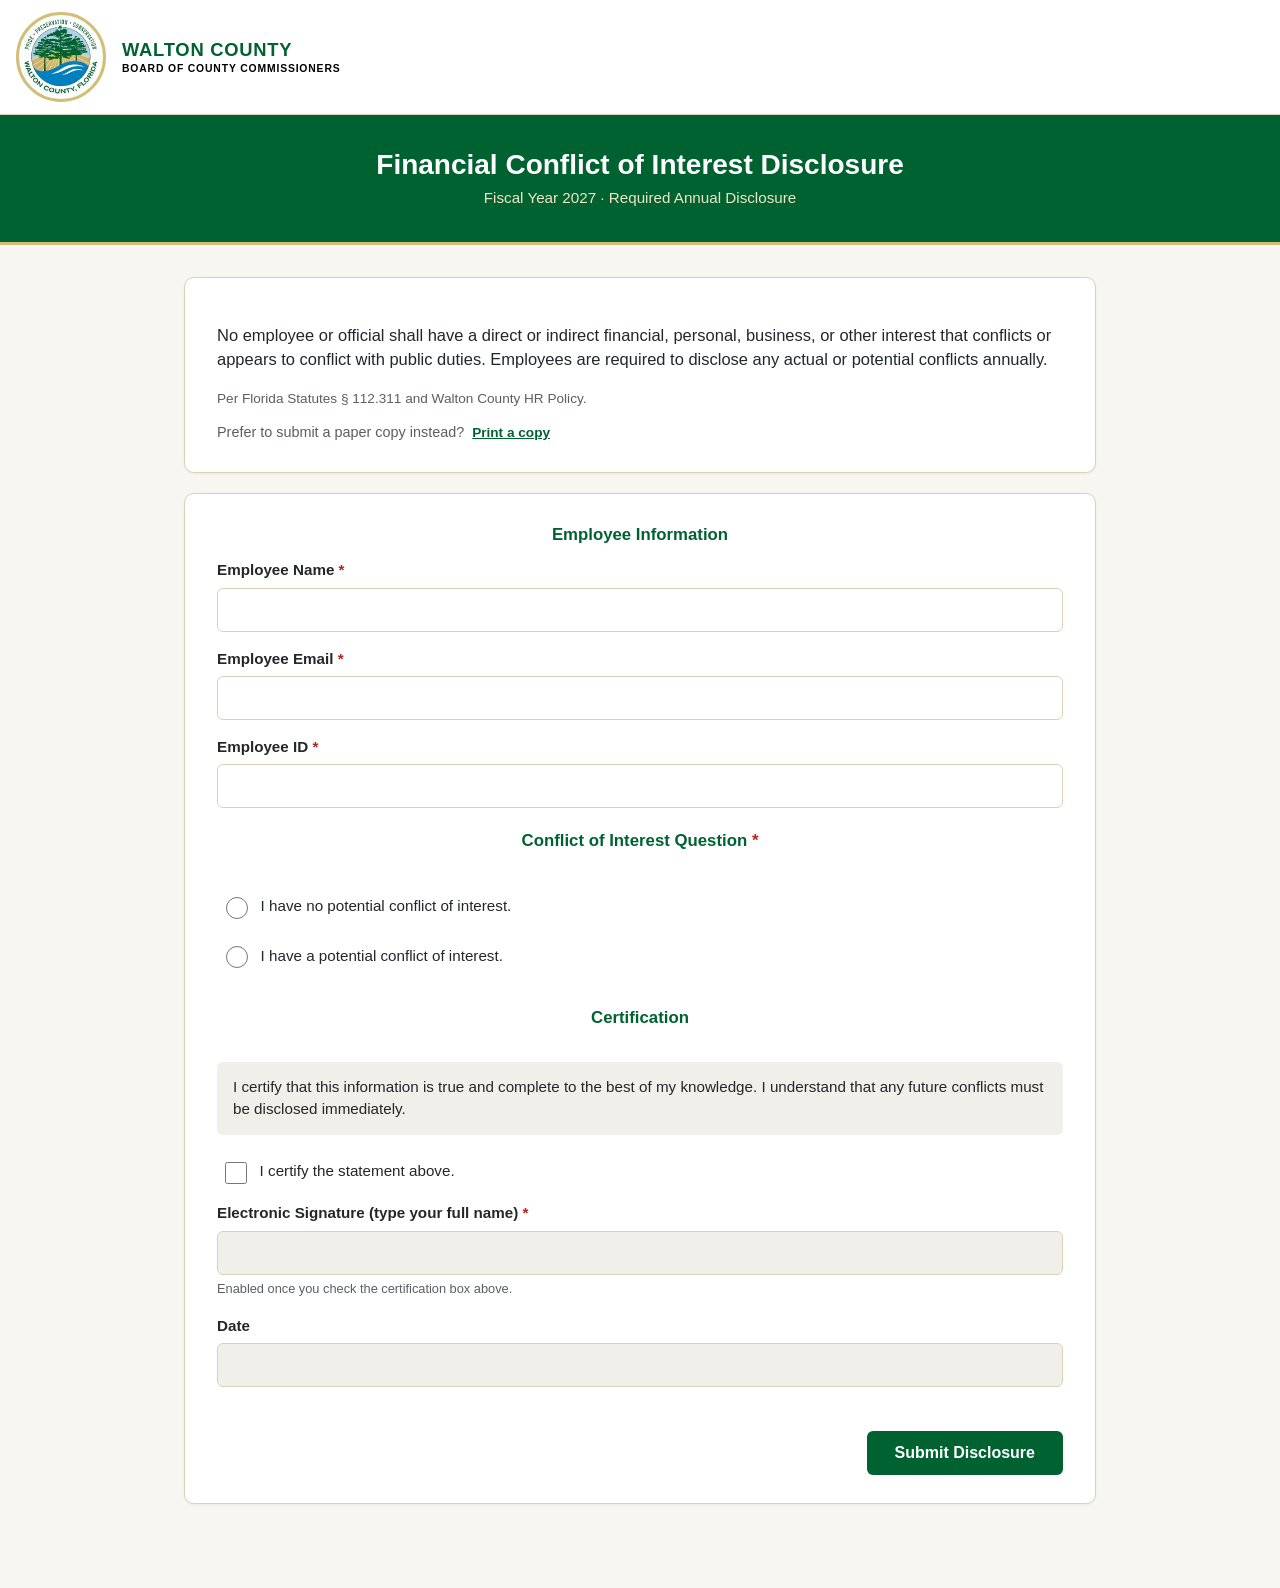
==== prototype/index.html @ 12d06781 "update nature of relationship options" ====
<!DOCTYPE html>
<html lang="en">
<head>
<meta charset="UTF-8">
<meta name="viewport" content="width=device-width, initial-scale=1.0">
<title>Walton County FY2027 Conflict of Interest Disclosure</title>
<link rel="icon" href="assets/walton-county-seal.png" type="image/png">
<link rel="stylesheet" href="styles.css?v=20260723-remove-footer">
</head>
<body>

<div class="masthead">
  <div class="masthead__inner">
    <img src="assets/walton-county-seal.png" alt="Seal of Walton County, Florida" class="masthead__seal">
    <div class="masthead__brand-text">
      <span class="masthead__brand-top">Walton County</span>
      <span class="masthead__brand-bottom">Board of County Commissioners</span>
    </div>
  </div>
</div>

<header class="site-header">
  <div class="site-header__inner">
    <h1 class="site-header__title">Financial Conflict of Interest Disclosure</h1>
    <p class="site-header__subtitle">Fiscal Year 2027 &middot; Required Annual Disclosure</p>
  </div>
</header>

<main class="page">

  <section id="intro" class="card">
    <p>
      No employee or official shall have a direct or indirect financial, personal, business, or other
      interest that conflicts or appears to conflict with public duties. Employees are required to
      disclose any actual or potential conflicts annually.
    </p>
    <p class="legal-citation">Per Florida Statutes &sect; 112.311 and Walton County HR Policy.</p>
    <p class="print-option muted">
      Prefer to submit a paper copy instead?
      <button type="button" id="print-form-btn" class="link-btn">Print a copy</button>
    </p>
  </section>

  <form id="coi-form" class="card" novalidate>

    <div id="error-summary" class="error-summary" role="alert" hidden>
      <p class="error-summary__title">Please fix the following before submitting:</p>
      <ul id="error-summary-list"></ul>
    </div>

    <fieldset id="employee-info">
      <legend>Employee Information</legend>

      <div class="field">
        <label for="employee-name">Employee Name <span class="required">*</span></label>
        <input type="text" id="employee-name" name="employeeName" maxlength="100" required autocomplete="name">
      </div>

      <div class="field">
        <label for="employee-email">Employee Email <span class="required">*</span></label>
        <input type="email" id="employee-email" name="employeeEmail" maxlength="150" required autocomplete="email">
      </div>

      <div class="field">
        <label for="employee-id">Employee ID <span class="required">*</span></label>
        <input type="text" id="employee-id" name="employeeId" maxlength="20" inputmode="numeric" required>
      </div>
    </fieldset>

    <fieldset id="conflict-question">
      <legend>Conflict of Interest Question <span class="required">*</span></legend>

      <label class="radio-option">
        <input type="radio" name="conflictStatus" value="no" required>
        <span>I have no potential conflict of interest.</span>
      </label>
      <label class="radio-option">
        <input type="radio" name="conflictStatus" value="yes" required>
        <span>I have a potential conflict of interest.</span>
      </label>
    </fieldset>

    <fieldset id="conflict-details" hidden>
      <legend>Conflict Details</legend>

      <div class="field">
        <label for="vendor-org">Name of Business or Person with Conflict of Interest <span class="required">*</span></label>
        <input type="text" id="vendor-org" name="vendorOrg" maxlength="200" data-conditional="true" placeholder="e.g. Acme Contracting, or a person's full name">
      </div>

      <div class="field" id="relationship-nature-screen">
        <label for="relationship-nature">Nature of Relationship <span class="required">*</span></label>
        <select id="relationship-nature" name="relationshipNature" data-conditional="true">
          <option value="">Select one&hellip;</option>
          <option value="employment">Employment</option>
          <option value="ownership">Ownership / Investment</option>
          <option value="family">Family / Personal</option>
          <option value="other">Other</option>
        </select>
      </div>

      <div class="field print-only" id="relationship-nature-print">
        <span class="group-label">Nature of Relationship</span>
        <div class="print-radio-row"><span class="print-radio-circle"></span> Employment</div>
        <div class="print-radio-row"><span class="print-radio-circle"></span> Ownership / Investment</div>
        <div class="print-radio-row"><span class="print-radio-circle"></span> Family / Personal</div>
        <div class="print-radio-row"><span class="print-radio-circle"></span> Other: <span class="print-fill-line"></span></div>
      </div>

      <div class="field" id="relationship-other-wrap" hidden>
        <label for="relationship-other-text">Please describe the relationship <span class="required">*</span></label>
        <input type="text" id="relationship-other-text" name="relationshipNatureOther" maxlength="200">
      </div>

      <div class="field">
        <label for="conflict-description">Description of the Conflict <span class="required">*</span></label>
        <textarea id="conflict-description" name="conflictDescription" maxlength="1000" rows="4" data-conditional="true"></textarea>
        <p class="field-hint"><span id="description-count">0</span>/1000</p>
      </div>

      <div class="field field--inline-group">
        <span class="group-label">Financial Interest <span class="required">*</span></span>
        <label class="radio-option radio-option--compact">
          <input type="radio" name="financialInterest" value="yes" data-conditional="true"><span>Yes</span>
        </label>
        <label class="radio-option radio-option--compact">
          <input type="radio" name="financialInterest" value="no" data-conditional="true"><span>No</span>
        </label>
      </div>

      <div class="field field--inline-group">
        <span class="group-label">Personal Relationship <span class="required">*</span></span>
        <label class="radio-option radio-option--compact">
          <input type="radio" name="personalRelationship" value="yes" data-conditional="true"><span>Yes</span>
        </label>
        <label class="radio-option radio-option--compact">
          <input type="radio" name="personalRelationship" value="no" data-conditional="true"><span>No</span>
        </label>
      </div>

      <div class="field field--inline-group">
        <span class="group-label">Business Relationship <span class="required">*</span></span>
        <label class="radio-option radio-option--compact">
          <input type="radio" name="businessRelationship" value="yes" data-conditional="true"><span>Yes</span>
        </label>
        <label class="radio-option radio-option--compact">
          <input type="radio" name="businessRelationship" value="no" data-conditional="true"><span>No</span>
        </label>
      </div>

      <div class="field">
        <label for="conflict-began-date" class="screen-only">Date Conflict Began <span class="required">*</span></label>
        <input type="date" id="conflict-began-date" name="conflictBeganDate" data-conditional="true" class="screen-only">
        <div class="print-only">
          <span class="group-label">Date Conflict Began</span>
          <span class="print-fill-line print-fill-line--date"></span>
        </div>
      </div>

      <div class="field">
        <label for="additional-comments">Additional Comments <span class="optional">(optional)</span></label>
        <textarea id="additional-comments" name="additionalComments" maxlength="1000" rows="3"></textarea>
      </div>
    </fieldset>

    <fieldset id="certification">
      <legend>Certification</legend>

      <p class="certification-statement">
        I certify that this information is true and complete to the best of my knowledge. I understand
        that any future conflicts must be disclosed immediately.
      </p>

      <label class="checkbox-option">
        <input type="checkbox" id="certify-checkbox" name="certify" required>
        <span>I certify the statement above.</span>
      </label>

      <div class="field">
        <label for="signature-input" class="screen-only">Electronic Signature (type your full name) <span class="required">*</span></label>
        <label for="signature-input" class="print-only">Employee Signature, sign your full name <span class="required">*</span></label>
        <input type="text" id="signature-input" name="signature" maxlength="150" disabled required autocomplete="off">
        <p class="field-hint">Enabled once you check the certification box above.</p>
      </div>

      <div class="field">
        <label for="certification-date">Date</label>
        <input type="text" id="certification-date" name="certificationDate" readonly>
      </div>
    </fieldset>

    <div class="form-actions">
      <button type="submit" id="submit-btn">Submit Disclosure</button>
    </div>
  </form>

  <section id="confirmation" class="card confirmation" hidden>
    <h2>Thank you. Your disclosure has been submitted.</h2>
    <p id="confirmation-detail" class="muted"></p>
    <button type="button" id="submit-another-btn" class="link-btn">Reset (demo only) &mdash; submit another</button>
  </section>

</main>

<div id="print-modal-overlay" class="modal-overlay no-print" hidden>
  <div class="modal" role="dialog" aria-modal="true" aria-labelledby="print-modal-title">
    <h2 id="print-modal-title">Before You Print</h2>
    <p class="muted">
      Please enter your information so we can keep a record that you printed a copy of this form.
      This lets us track paper submissions separately from online ones.
    </p>

    <div class="field">
      <label for="print-first-name">First Name <span class="required">*</span></label>
      <input type="text" id="print-first-name" maxlength="60">
    </div>

    <div class="field">
      <label for="print-last-name">Last Name <span class="required">*</span></label>
      <input type="text" id="print-last-name" maxlength="60">
    </div>

    <div class="field">
      <label for="print-employee-id">Employee ID <span class="required">*</span></label>
      <input type="text" id="print-employee-id" maxlength="20" inputmode="numeric">
    </div>

    <p id="print-modal-error" class="field-error" hidden>Please fill in all three fields.</p>

    <div class="modal-actions">
      <button type="button" id="print-modal-cancel" class="link-btn">Cancel</button>
      <button type="button" id="print-modal-confirm">Continue to Print</button>
    </div>
  </div>
</div>

<script src="app.js?v=20260723-relationship-layout"></script>
</body>
</html>
---- prototype/styles.css ----
:root {
  /* Palette sourced from budget-waltoncountyfl.com's official brand: */
  --color-primary: #006231;
  --color-primary-dark: #004523;
  --color-sand: #EFE6C8;
  --color-gold: #D1BE78;
  --color-gold-dark: #B39F57;
  --color-bg: #F7F6F0;
  --color-surface: #FFFFFF;
  --color-text: #23272A;
  --color-text-muted: #5A5F63;
  --color-border: #D9D2B8;
  --color-error: #B3261E;
  --color-error-bg: #FBEAE9;
  --color-success-bg: #E9F3E9;
  --color-success-text: #21532A;
  --color-info-bg: #F1EAD2;
  --radius: 10px;
  --max-width: 960px;
}

* {
  box-sizing: border-box;
}

body {
  margin: 0;
  font-family: Arial, Helvetica, -apple-system, BlinkMacSystemFont, "Segoe UI", Roboto, sans-serif;
  background: var(--color-bg);
  color: var(--color-text);
  font-size: 16px;
  line-height: 1.5;
}

/* Masthead */
.masthead {
  background: var(--color-surface);
  border-bottom: 1px solid var(--color-border);
  padding: 0.75rem 1rem;
}

.masthead__inner {
  display: flex;
  align-items: center;
  gap: 16px;
}

.masthead__seal {
  width: 90px;
  height: 90px;
  flex: 0 0 90px;
  border-radius: 999px;
  border: 3px solid var(--color-gold);
  object-fit: cover;
  background: #fff;
}

.masthead__brand-text {
  display: flex;
  flex-direction: column;
  justify-content: center;
}

.masthead__brand-top {
  display: block;
  color: var(--color-primary);
  font-size: 1.15rem;
  line-height: 1.2;
  font-weight: 800;
  letter-spacing: 0.04em;
  text-transform: uppercase;
}

.masthead__brand-bottom {
  display: block;
  margin-top: 2px;
  color: #000;
  font-size: 0.65rem;
  line-height: 1.2;
  font-weight: 800;
  letter-spacing: 0.08em;
  text-transform: uppercase;
}

/* Header */
.site-header {
  background: var(--color-primary);
  color: #fff;
  border-bottom: 3px solid var(--color-gold);
  padding: 1.5rem 1rem;
}

.site-header__inner {
  max-width: var(--max-width);
  margin: 0 auto;
  text-align: center;
}

.site-header__title {
  margin: 0 0 0.25rem;
  font-size: 1.5rem;
  line-height: 1.3;
}

.site-header__subtitle {
  margin: 0;
  font-size: 0.95rem;
  color: var(--color-sand);
}

/* Page layout */
.page {
  max-width: var(--max-width);
  margin: 0 auto;
  padding: 1.25rem 1rem 3rem;
}

.card {
  background: var(--color-surface);
  border: 1px solid var(--color-border);
  border-radius: var(--radius);
  box-shadow: 0 1px 3px rgba(0, 0, 0, 0.06);
  padding: 1.25rem;
  margin-bottom: 1.25rem;
}

.legal-citation {
  margin: 0.5rem 0 0;
  font-size: 0.85rem;
  color: var(--color-text-muted);
}

.muted {
  color: var(--color-text-muted);
  font-size: 0.9rem;
}

.link-btn {
  background: none;
  border: none;
  color: var(--color-primary);
  text-decoration: underline;
  font-size: 0.85rem;
  font-weight: 600;
  cursor: pointer;
  padding: 0.25rem;
}

.link-btn:hover {
  color: var(--color-primary-dark);
}

/* Fieldsets */
fieldset {
  border: none;
  padding: 1.25rem 0;
  margin: 0;
}

fieldset:first-of-type {
  padding-top: 0;
}

legend {
  width: 100%;
  text-align: center;
  font-weight: 700;
  font-size: 1.05rem;
  color: var(--color-primary);
  padding: 0;
  margin-bottom: 0.75rem;
}

#conflict-details {
  border-left: 3px solid var(--color-gold);
  padding-left: 1rem;
  margin-left: -1rem;
}

/* Fields */
.field {
  margin-bottom: 1rem;
}

.field:last-child {
  margin-bottom: 0;
}

label,
.group-label {
  display: block;
  font-weight: 600;
  margin-bottom: 0.35rem;
  font-size: 0.95rem;
}

.required {
  color: var(--color-error);
}

.optional {
  font-weight: 400;
  color: var(--color-text-muted);
  font-size: 0.85rem;
}

.field-hint {
  margin: 0.3rem 0 0;
  font-size: 0.8rem;
  color: var(--color-text-muted);
}

input[type="text"],
input[type="email"],
input[type="date"],
select,
textarea {
  width: 100%;
  padding: 0.65rem 0.75rem;
  font-size: 1rem;
  font-family: inherit;
  border: 1px solid var(--color-border);
  border-radius: 6px;
  background: #fff;
  color: var(--color-text);
  min-height: 44px;
}

textarea {
  resize: vertical;
  min-height: 88px;
}

input:disabled,
input[readonly] {
  background: #F1EFE9;
  color: var(--color-text-muted);
}

input:focus,
select:focus,
textarea:focus,
button:focus,
.link-btn:focus {
  outline: 3px solid var(--color-gold);
  outline-offset: 1px;
}

/* Radios / checkboxes */
.radio-option,
.checkbox-option {
  display: flex;
  align-items: flex-start;
  gap: 0.6rem;
  padding: 0.6rem 0.25rem;
  font-weight: 400;
  min-height: 44px;
  cursor: pointer;
}

.radio-option input,
.checkbox-option input {
  width: 22px;
  height: 22px;
  flex-shrink: 0;
  margin-top: 0.1rem;
}

.field--inline-group {
  display: flex;
  align-items: center;
  flex-wrap: wrap;
  gap: 0.5rem 1.25rem;
}

.field--inline-group .group-label {
  width: 100%;
  margin-bottom: 0.25rem;
}

.radio-option--compact {
  padding: 0.4rem 0.25rem;
}

.certification-statement {
  background: #F1EFE9;
  border-radius: 6px;
  padding: 0.85rem 1rem;
  font-size: 0.95rem;
  margin: 0 0 1rem;
}

/* Errors */
.error-summary {
  background: var(--color-error-bg);
  border: 1px solid var(--color-error);
  border-radius: 6px;
  padding: 0.85rem 1rem;
  margin-bottom: 1.25rem;
}

.error-summary__title {
  margin: 0 0 0.4rem;
  font-weight: 700;
  color: var(--color-error);
}

.error-summary ul {
  margin: 0;
  padding-left: 1.25rem;
}

.error-summary a {
  color: var(--color-error);
}

.field.has-error input,
.field.has-error select,
.field.has-error textarea {
  border-color: var(--color-error);
}

.field-error {
  color: var(--color-error);
  font-size: 0.85rem;
  margin: 0.3rem 0 0;
  font-weight: 600;
}

/* Actions */
.form-actions {
  margin-top: 1.5rem;
  text-align: right;
}

button[type="submit"] {
  background: var(--color-primary);
  color: #fff;
  border: none;
  border-radius: 6px;
  padding: 0.8rem 1.75rem;
  font-size: 1rem;
  font-weight: 700;
  cursor: pointer;
  min-height: 44px;
}

button[type="submit"]:hover {
  background: var(--color-primary-dark);
}

.confirmation h2 {
  color: var(--color-primary);
  margin-top: 0;
}

/* Responsive bump */
@media (min-width: 600px) {
  .page {
    padding: 2rem 1.5rem 4rem;
  }

  .card {
    padding: 1.75rem 2rem;
  }

  .site-header {
    padding: 2rem 1.5rem;
  }

  .site-header__title {
    font-size: 1.75rem;
  }

  body {
    font-size: 16.5px;
  }
}

/* Print-a-copy link (kept deliberately low-emphasis — most employees should
   use the online form; this is only for those who prefer paper). */
.print-option {
  margin: 0.75rem 0 0;
}

/* Print-confirmation modal */
.modal-overlay {
  position: fixed;
  inset: 0;
  background: rgba(0, 0, 0, 0.5);
  display: flex;
  align-items: center;
  justify-content: center;
  padding: 1rem;
  z-index: 100;
}

.modal-overlay[hidden] {
  display: none;
}

.modal {
  background: #fff;
  border-radius: var(--radius);
  padding: 1.5rem;
  max-width: 420px;
  width: 100%;
  box-shadow: 0 10px 30px rgba(0, 0, 0, 0.25);
}

.modal h2 {
  margin-top: 0;
  color: var(--color-primary);
  font-size: 1.2rem;
}

.modal-actions {
  display: flex;
  justify-content: flex-end;
  gap: 1rem;
  margin-top: 1.25rem;
}

.modal-actions button[type="button"]:not(.link-btn) {
  background: var(--color-primary);
  color: #fff;
  border: none;
  border-radius: 6px;
  padding: 0.65rem 1.25rem;
  font-size: 0.95rem;
  font-weight: 700;
  cursor: pointer;
  min-height: 44px;
}

.modal-actions button[type="button"]:not(.link-btn):hover {
  background: var(--color-primary-dark);
}

/* Print-only content: hidden on screen, shown only in @media print below. */
.print-only {
  display: none;
}

.print-radio-row {
  display: flex;
  align-items: center;
  gap: 6px;
  margin-bottom: 3px;
}

.print-radio-circle {
  display: inline-block;
  width: 10px;
  height: 10px;
  flex: 0 0 auto;
  border: 1px solid #000;
  border-radius: 50%;
}

.print-fill-line {
  display: inline-block;
  width: 140px;
  border-bottom: 1px solid #000;
}

/* Print layout — compacted to fit on a single page. Conflict-details is
   force-shown regardless of the on-screen radio selection, since a paper
   form has to cover both the "no conflict" and "has a conflict" cases. */
@media print {
  .no-print,
  .masthead,
  .print-option,
  .form-actions,
  #error-summary {
    display: none !important;
  }

  @page {
    margin: 0.4in;
  }

  html, body {
    background: #fff;
    font-size: 9.5px;
    line-height: 1.25;
  }

  .page {
    padding: 0;
    max-width: 100%;
  }

  .card {
    box-shadow: none;
    border: none;
    padding: 0;
    margin-bottom: 0.4rem;
  }

  .site-header {
    background: #fff !important;
    color: #000 !important;
    border-bottom: 1px solid #000;
    padding: 0.2rem 0;
    text-align: center;
  }

  .site-header__title {
    font-size: 1.8rem;
    margin: 0;
  }

  .site-header__subtitle {
    color: #000 !important;
    font-size: 0.95rem;
  }

  #intro p {
    margin: 0.2rem 0;
  }

  fieldset {
    padding: 0.3rem 0;
  }

  legend {
    font-size: 0.95rem;
    margin-bottom: 0.2rem;
  }

  #conflict-details {
    display: block !important;
  }

  /* The dropdown and its "Other" free-text field are screen-only; print
     shows a checkable radio list instead, and drops the redundant
     "please describe the relationship" box (Description of the Conflict
     below covers that). */
  #relationship-nature-screen,
  #relationship-other-wrap,
  .screen-only {
    display: none !important;
  }

  .print-only {
    display: block !important;
  }

  #additional-comments {
    min-height: 70px;
  }

  #conflict-description {
    min-height: 45px;
  }

  #vendor-org {
    min-height: 40px;
  }

  ::placeholder {
    color: transparent;
  }

  .print-fill-line--date {
    width: 100px;
  }

  input:disabled,
  input[readonly] {
    background: #fff !important;
    color: #000 !important;
  }

  .field {
    margin-bottom: 0.25rem;
  }

  label,
  .group-label {
    font-size: 0.85rem;
    margin-bottom: 0.05rem;
  }

  .field-hint {
    display: none;
  }

  input[type="text"],
  input[type="email"],
  input[type="date"],
  select,
  textarea {
    min-height: 20px;
    padding: 0.15rem 0.35rem;
    font-size: 0.85rem;
  }

  textarea {
    min-height: 28px;
  }

  .radio-option,
  .checkbox-option {
    min-height: auto;
    padding: 0.1rem 0.1rem;
    gap: 0.4rem;
  }

  .radio-option input,
  .checkbox-option input {
    width: 12px;
    height: 12px;
  }

  .field--inline-group {
    gap: 0.25rem 1rem;
  }

  .certification-statement {
    padding: 0.35rem 0.5rem;
    font-size: 0.85rem;
    margin-bottom: 0.3rem;
  }
}
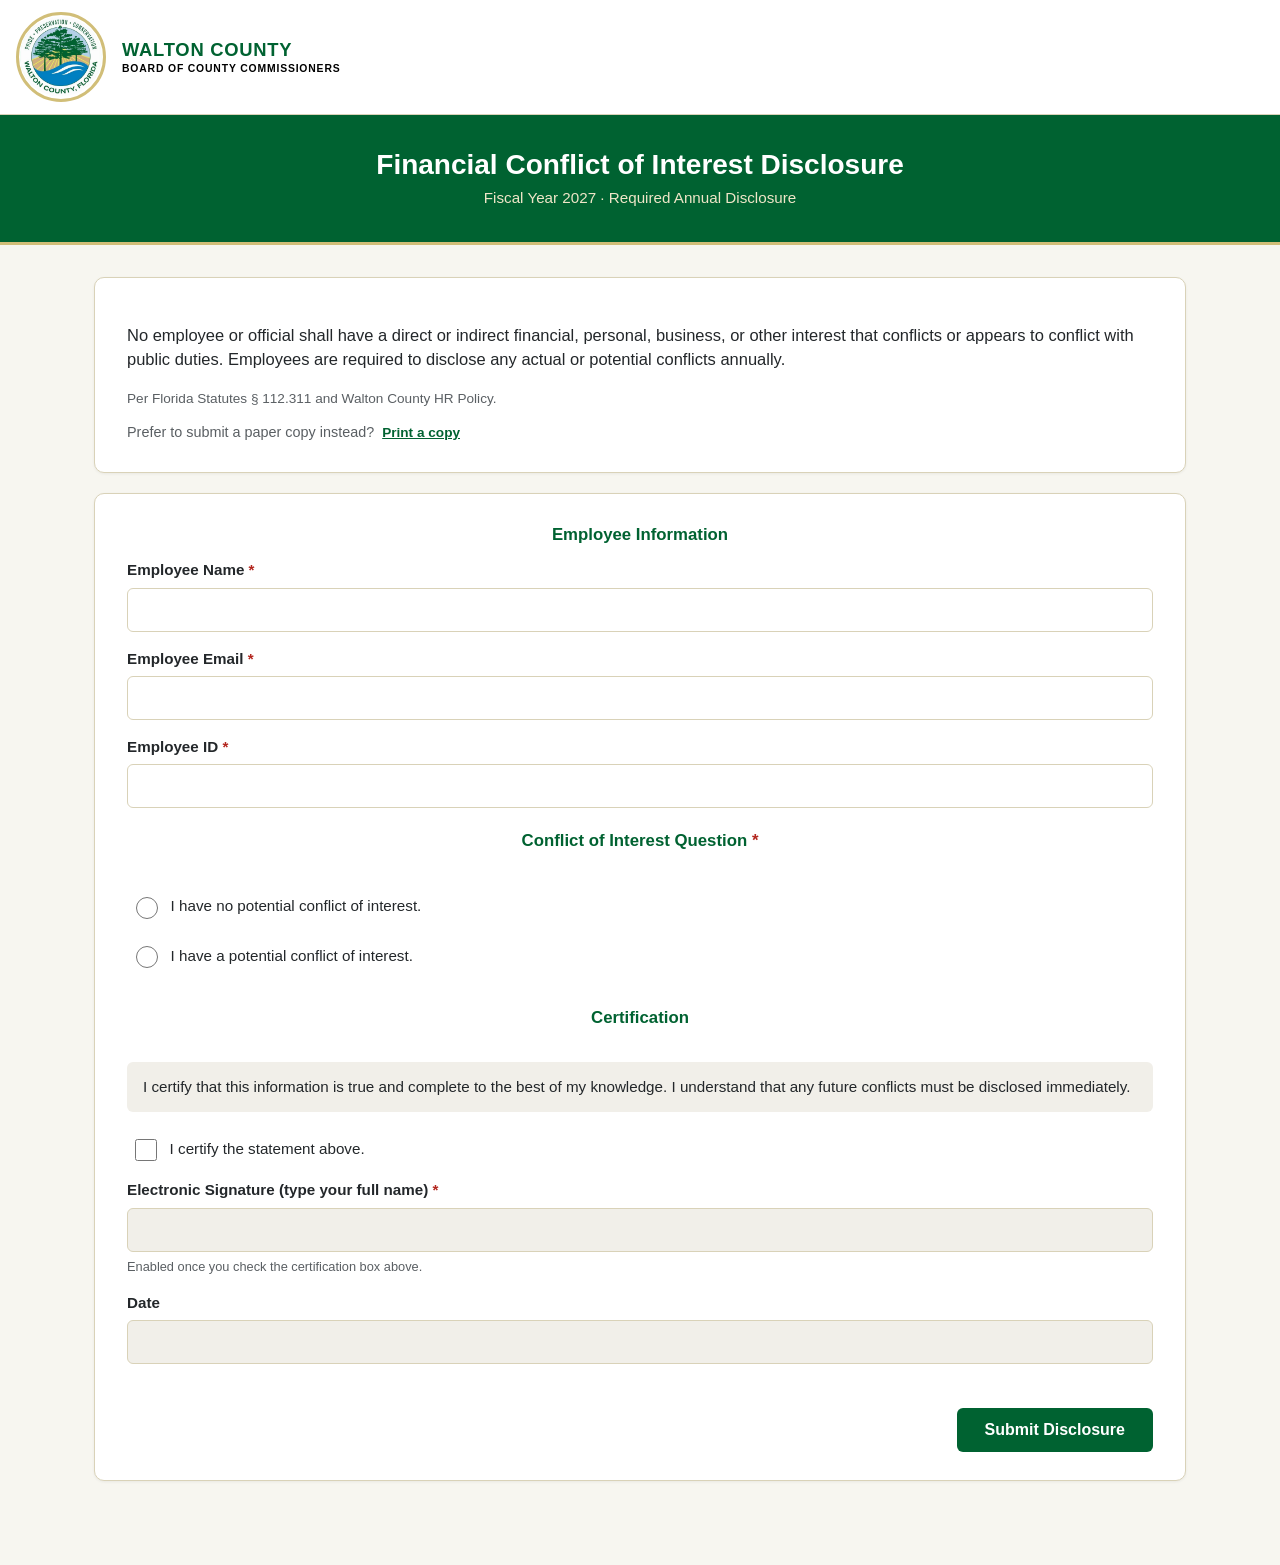
==== commit f7e77488: "reduced margin width" ====
--- a/prototype/index.html
+++ b/prototype/index.html
@@ -5,7 +5,7 @@
 <meta name="viewport" content="width=device-width, initial-scale=1.0">
 <title>Walton County FY2027 Conflict of Interest Disclosure</title>
 <link rel="icon" href="assets/walton-county-seal.png" type="image/png">
-<link rel="stylesheet" href="styles.css?v=20260723-remove-footer">
+<link rel="stylesheet" href="styles.css?v=20260723-wider-layout-2">
 </head>
 <body>
 
--- a/prototype/styles.css
+++ b/prototype/styles.css
@@ -16,7 +16,7 @@
   --color-success-text: #21532A;
   --color-info-bg: #F1EAD2;
   --radius: 10px;
-  --max-width: 960px;
+  --max-width: 1140px;
 }
 
 * {
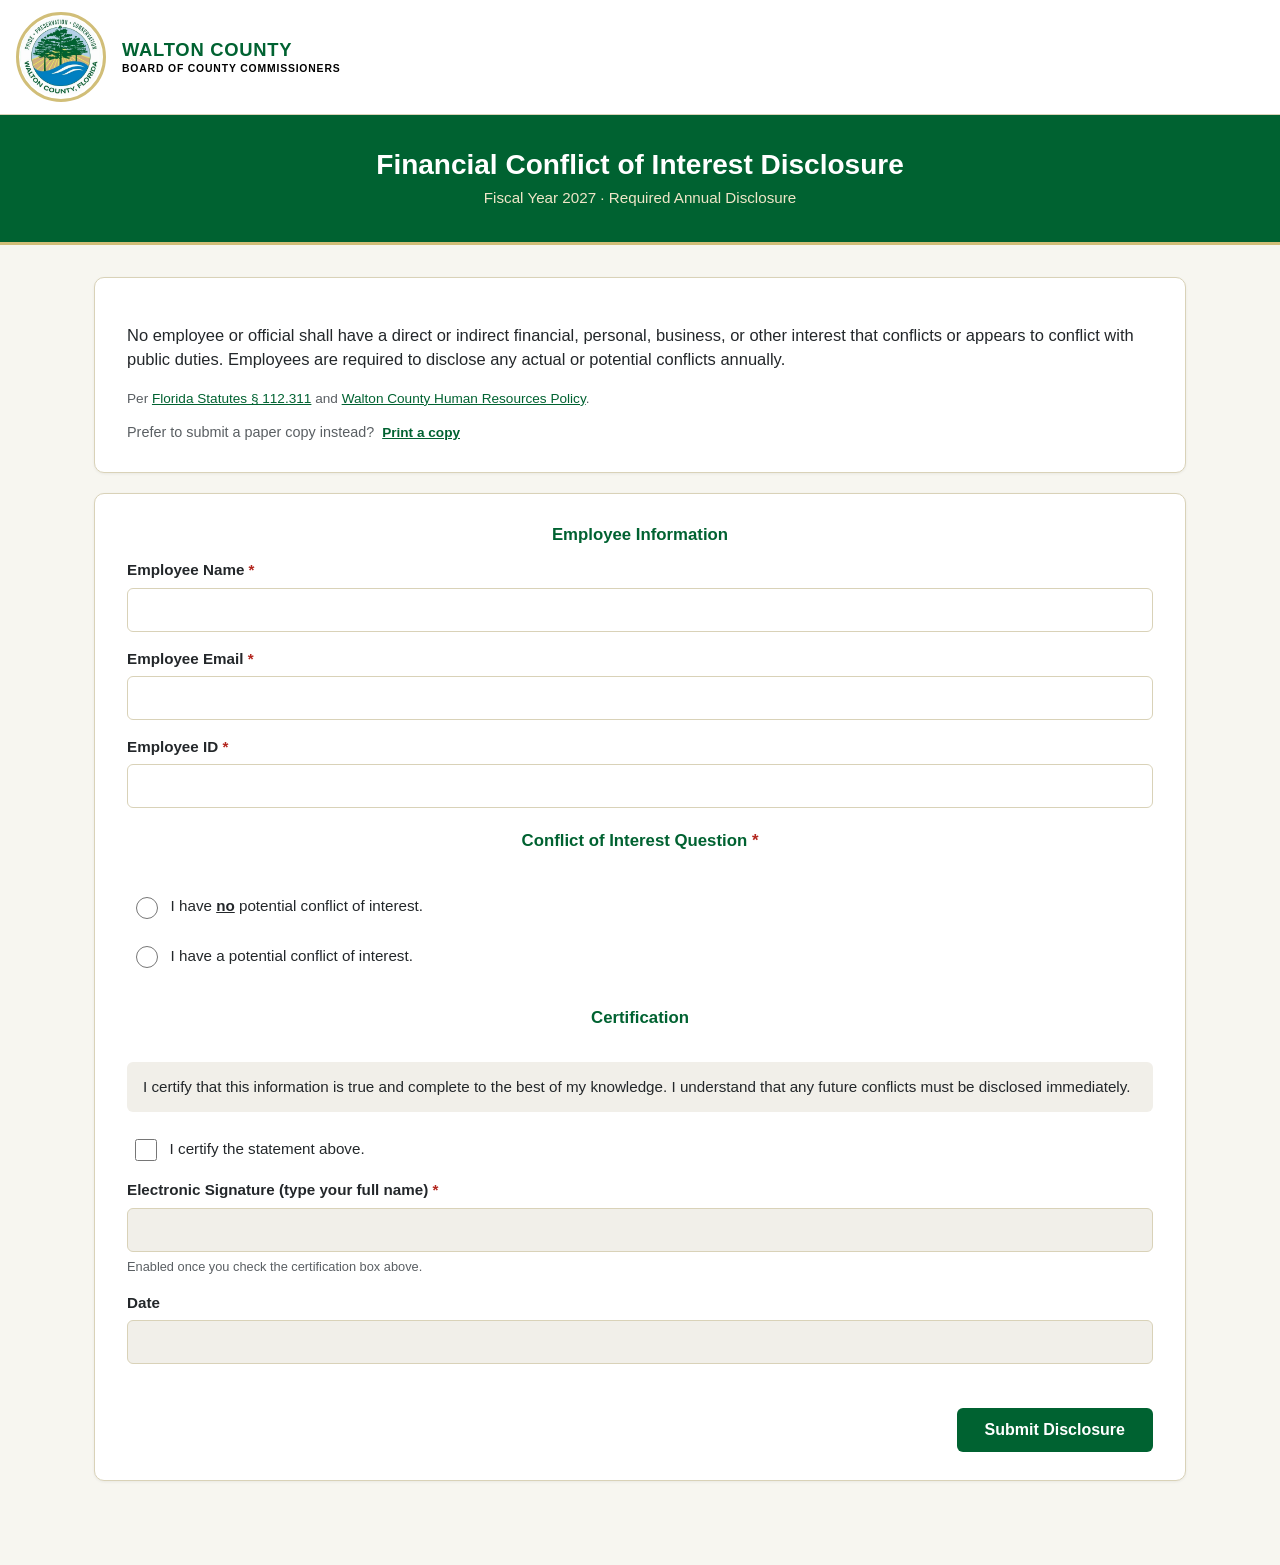
==== commit 02557030: "bold no and added hyper links" ====
--- a/prototype/index.html
+++ b/prototype/index.html
@@ -5,7 +5,7 @@
 <meta name="viewport" content="width=device-width, initial-scale=1.0">
 <title>Walton County FY2027 Conflict of Interest Disclosure</title>
 <link rel="icon" href="assets/walton-county-seal.png" type="image/png">
-<link rel="stylesheet" href="styles.css?v=20260723-wider-layout-2">
+<link rel="stylesheet" href="styles.css?v=20260723-statute-link">
 </head>
 <body>
 
@@ -34,7 +34,7 @@
       interest that conflicts or appears to conflict with public duties. Employees are required to
       disclose any actual or potential conflicts annually.
     </p>
-    <p class="legal-citation">Per Florida Statutes &sect; 112.311 and Walton County HR Policy.</p>
+    <p class="legal-citation">Per <a href="https://www.leg.state.fl.us/statutes/index.cfm?App_mode=Display_Statute&amp;URL=0100-0199/0112/Sections/0112.311.html" target="_blank" rel="noopener noreferrer">Florida Statutes &sect; 112.311</a> and <a href="https://www.mywaltonfl.gov/819/Departments#docaccess-4397d40e7ea7787860cd981f09deff610d11300a9aa84de7f3f99abad0ab3b46" target="_blank" rel="noopener noreferrer">Walton County Human Resources Policy</a>.</p>
     <p class="print-option muted">
       Prefer to submit a paper copy instead?
       <button type="button" id="print-form-btn" class="link-btn">Print a copy</button>
@@ -72,7 +72,7 @@
 
       <label class="radio-option">
         <input type="radio" name="conflictStatus" value="no" required>
-        <span>I have no potential conflict of interest.</span>
+        <span>I have <strong><u>no</u></strong> potential conflict of interest.</span>
       </label>
       <label class="radio-option">
         <input type="radio" name="conflictStatus" value="yes" required>
@@ -234,6 +234,6 @@
   </div>
 </div>
 
-<script src="app.js?v=20260723-relationship-layout"></script>
+<script src="app.js?v=20260723-bold-no"></script>
 </body>
 </html>
--- a/prototype/styles.css
+++ b/prototype/styles.css
@@ -130,6 +130,14 @@
   color: var(--color-text-muted);
 }
 
+.legal-citation a {
+  color: var(--color-primary);
+}
+
+.legal-citation a:hover {
+  color: var(--color-primary-dark);
+}
+
 .muted {
   color: var(--color-text-muted);
   font-size: 0.9rem;
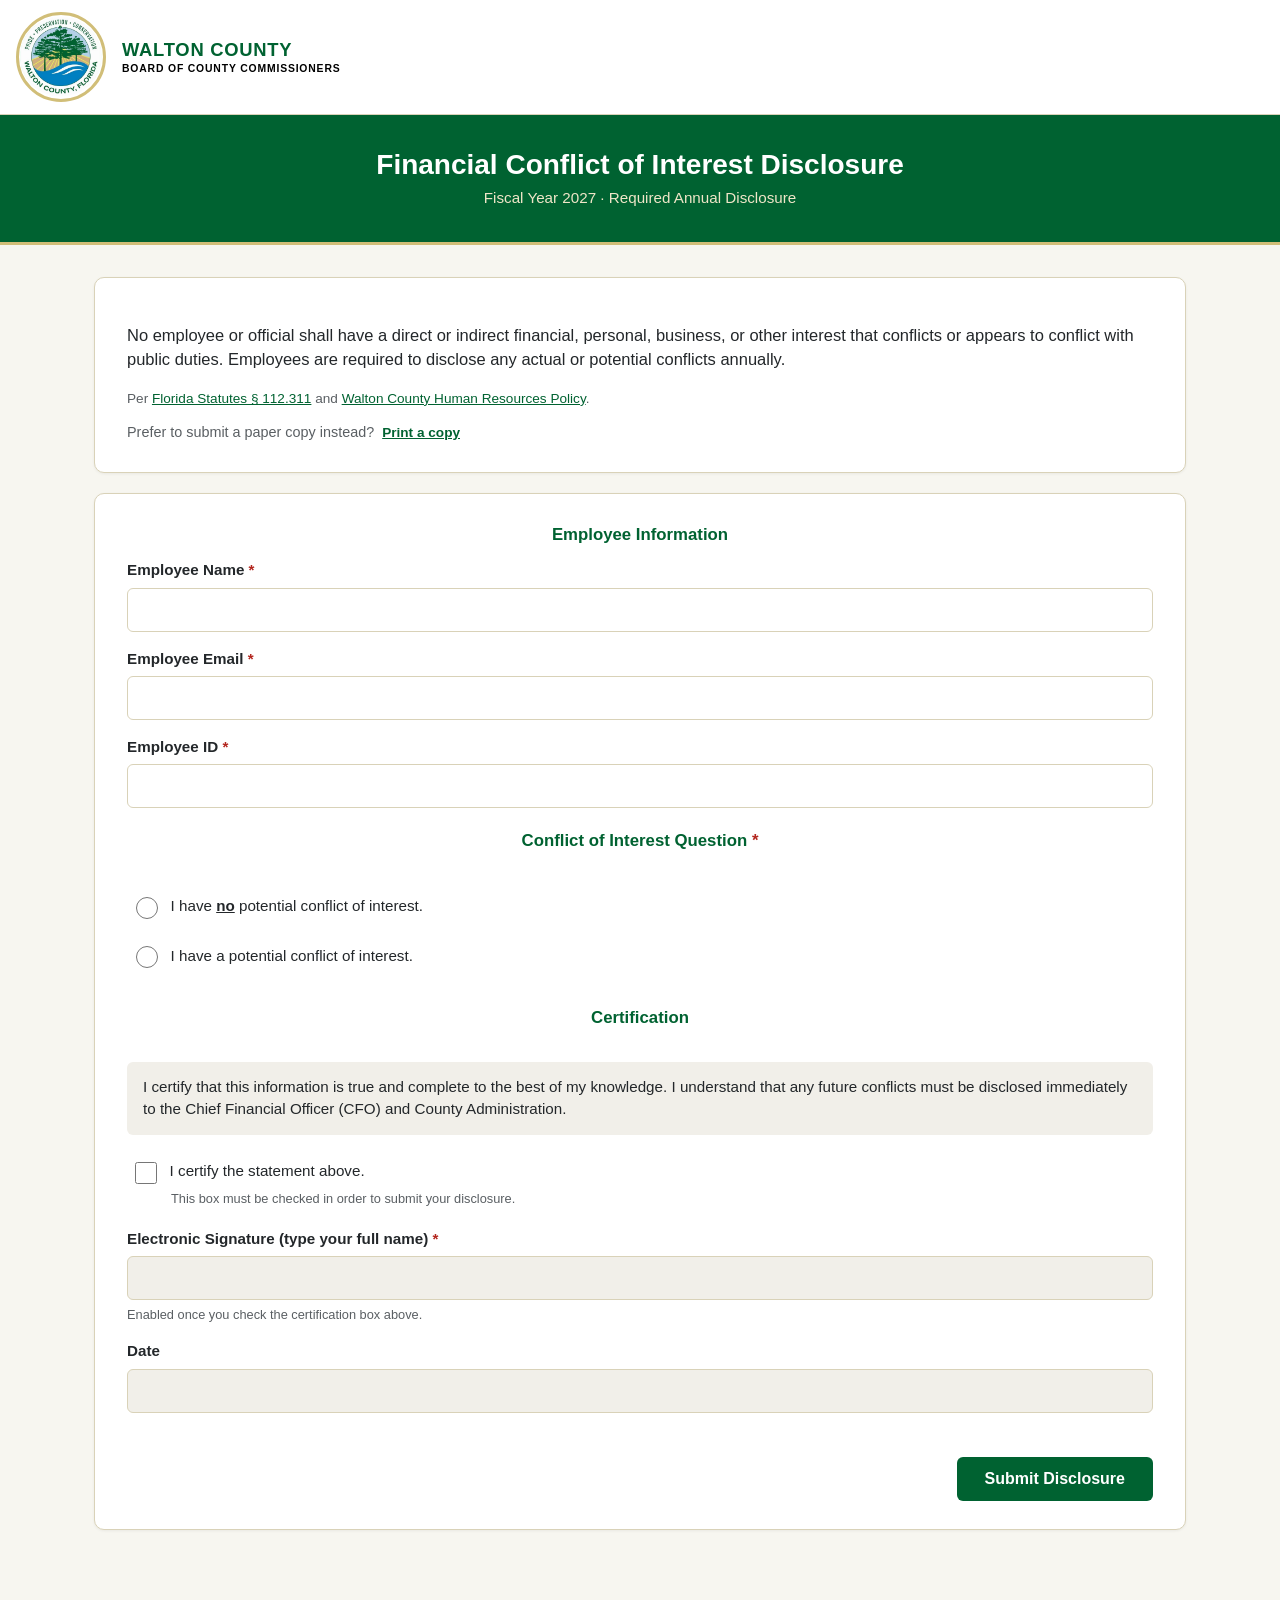
==== commit 8c8a10fb: "add comment under certification checkbox" ====
--- a/prototype/index.html
+++ b/prototype/index.html
@@ -5,7 +5,7 @@
 <meta name="viewport" content="width=device-width, initial-scale=1.0">
 <title>Walton County FY2027 Conflict of Interest Disclosure</title>
 <link rel="icon" href="assets/walton-county-seal.png" type="image/png">
-<link rel="stylesheet" href="styles.css?v=20260723-statute-link">
+<link rel="stylesheet" href="styles.css?v=20260723-certify-hint-spacing-2">
 </head>
 <body>
 
@@ -168,13 +168,15 @@
 
       <p class="certification-statement">
         I certify that this information is true and complete to the best of my knowledge. I understand
-        that any future conflicts must be disclosed immediately.
+        that any future conflicts must be disclosed immediately to the Chief Financial Officer (CFO)
+        and County Administration.
       </p>
 
       <label class="checkbox-option">
         <input type="checkbox" id="certify-checkbox" name="certify" required>
         <span>I certify the statement above.</span>
       </label>
+      <p class="field-hint field-hint--certify">This box must be checked in order to submit your disclosure.</p>
 
       <div class="field">
         <label for="signature-input" class="screen-only">Electronic Signature (type your full name) <span class="required">*</span></label>
@@ -234,6 +236,6 @@
   </div>
 </div>
 
-<script src="app.js?v=20260723-bold-no"></script>
+<script src="app.js?v=20260723-cfo-notify-text"></script>
 </body>
 </html>
--- a/prototype/styles.css
+++ b/prototype/styles.css
@@ -218,6 +218,10 @@
   color: var(--color-text-muted);
 }
 
+.field-hint--certify {
+  margin: -0.85rem 0 1.25rem 2.75rem;
+}
+
 input[type="text"],
 input[type="email"],
 input[type="date"],
